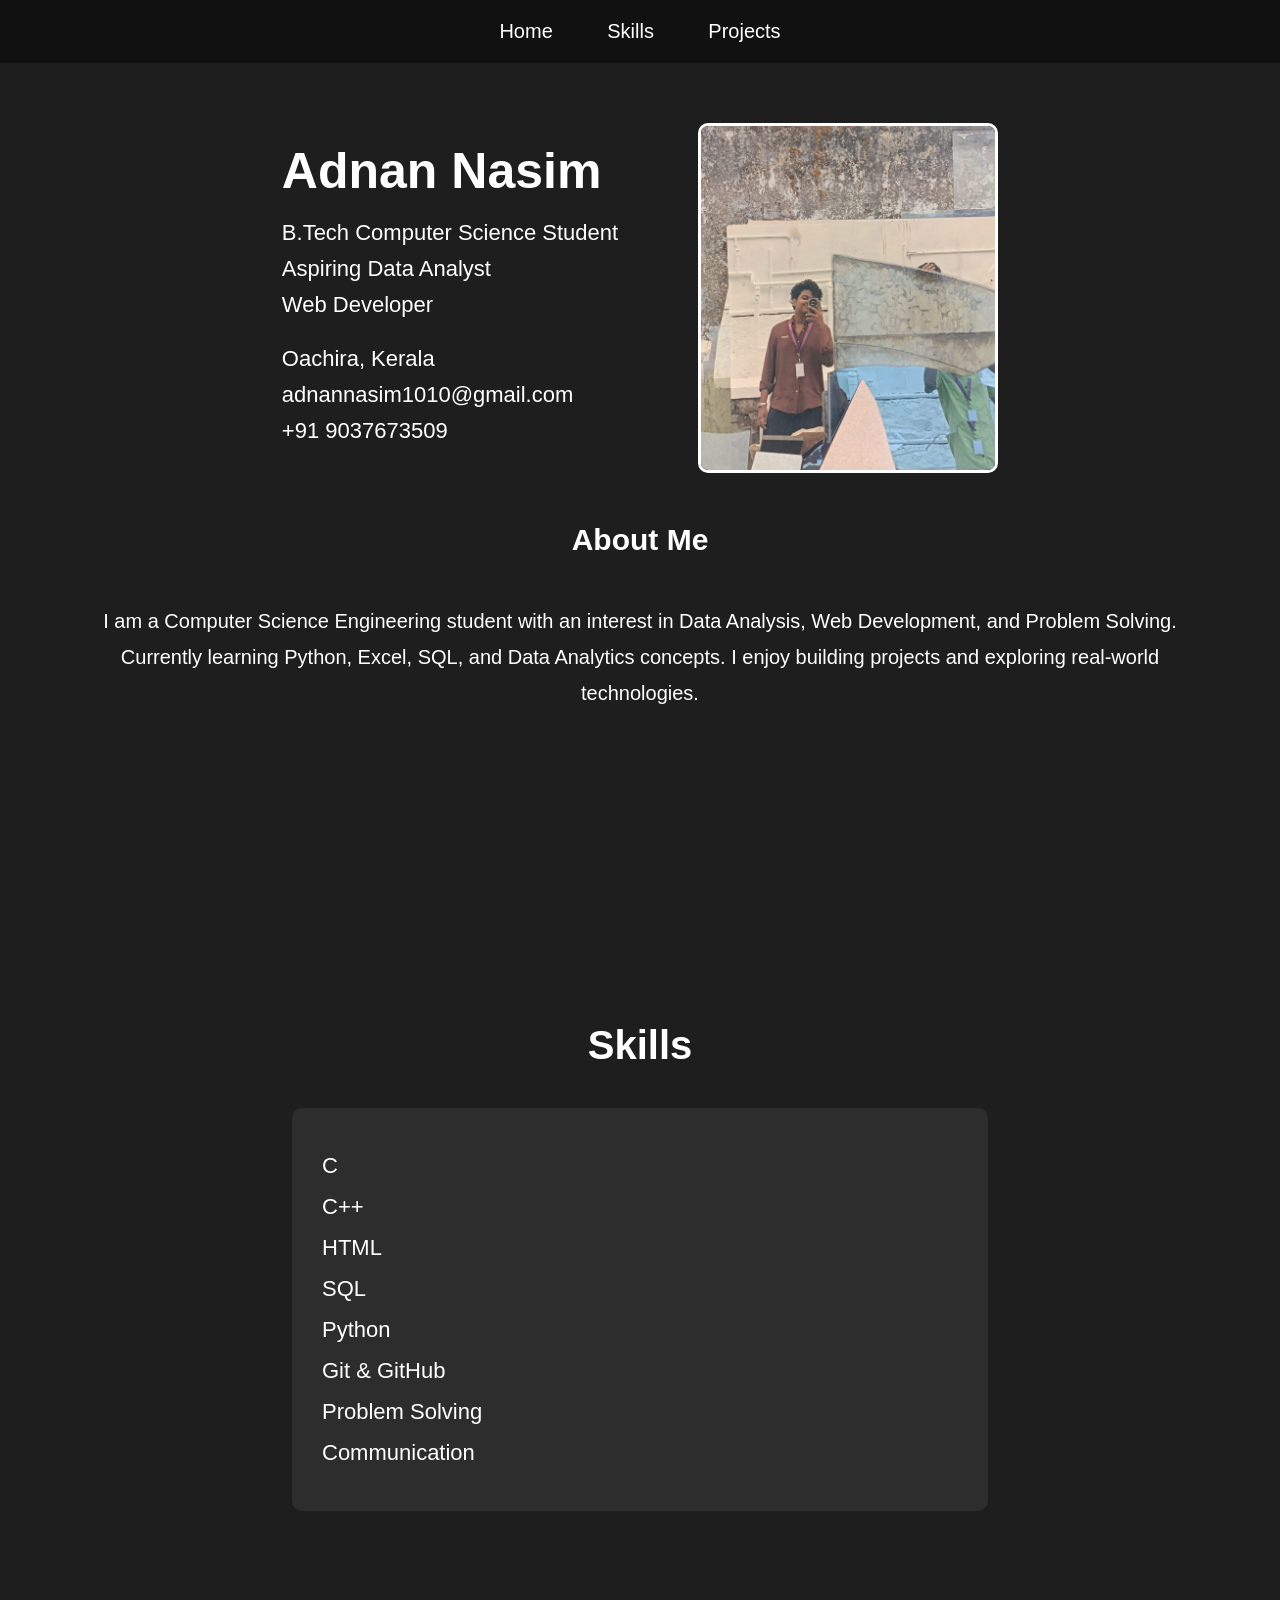
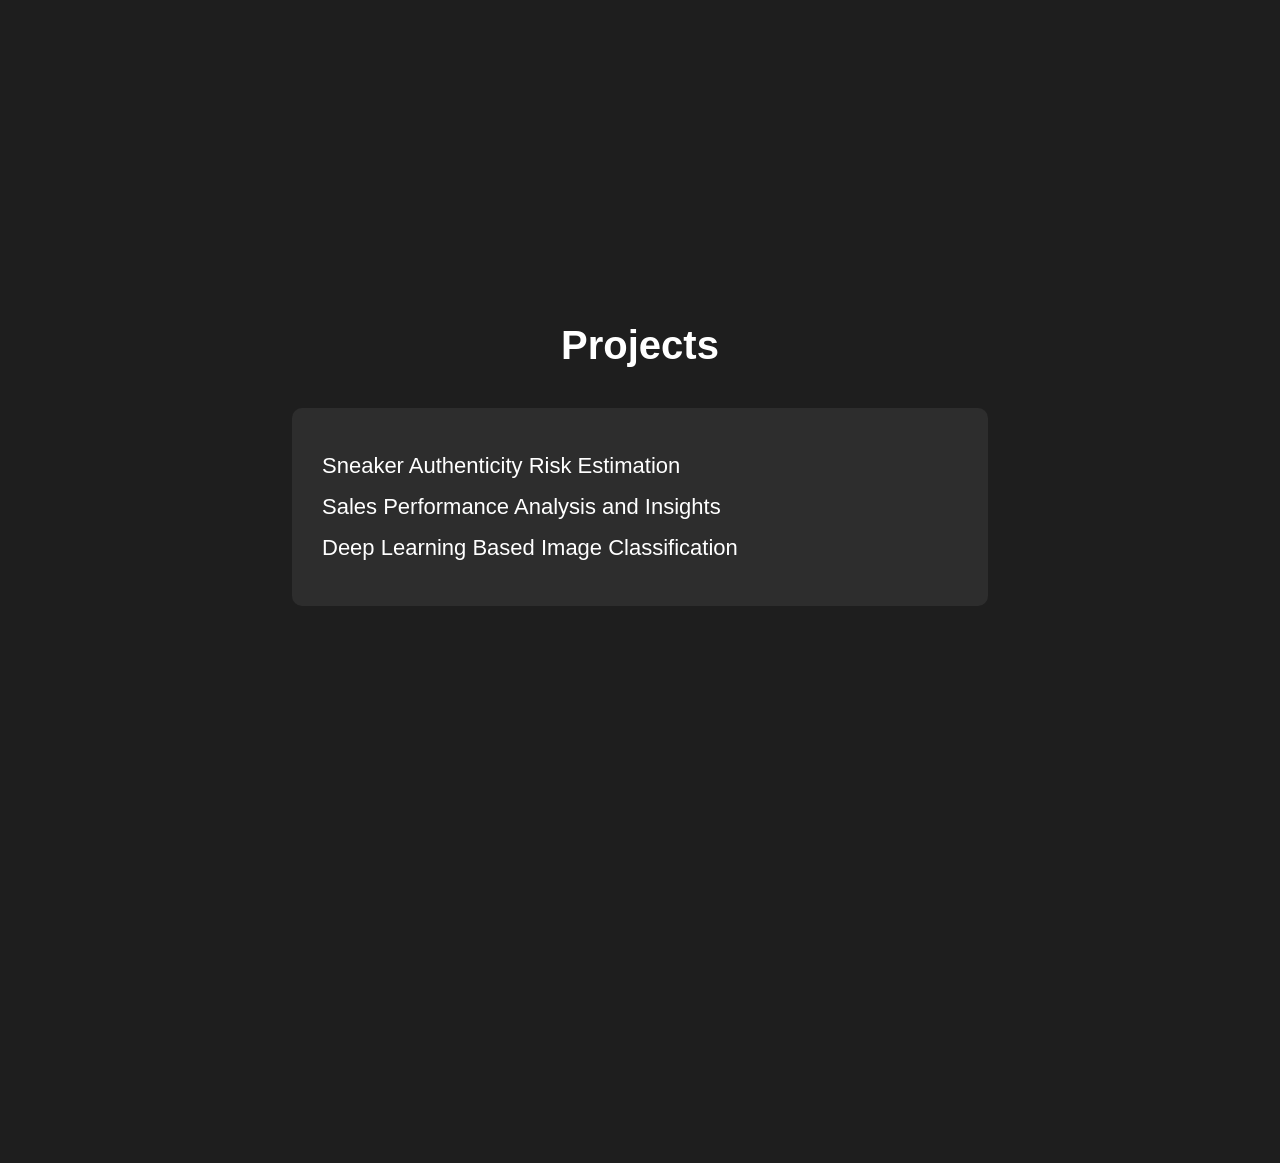
==== index.html @ c78f3273 "Add DAY1 project" ====
<!DOCTYPE html>
<html lang="en">
<head>
    <meta charset="UTF-8">
    <meta name="viewport" content="width=device-width, initial-scale=1.0">
    <title>Adnan Nasim Portfolio</title>

    <style>

        *{
            margin:0;
            padding:0;
            box-sizing:border-box;
            font-family: Arial, sans-serif;
        }

        body{
            background-color:#1e1e1e;
            color:white;
        }

        /* Navigation Bar */

        nav{
            background-color:#111;
            padding:20px;
            text-align:center;
            position:sticky;
            top:0;
        }

        nav a{
            color:white;
            text-decoration:none;
            margin:0 25px;
            font-size:20px;
        }

        nav a:hover{
            color:yellow;
        }

        /* Sections */

        section{
            min-height:100vh;
            padding:60px;
        }

        /* Home Section */

        .home-container{
            display:flex;
            justify-content:center;
            align-items:center;
            gap:80px;
            flex-wrap:wrap;
        }

        .home-text h1{
            font-size:50px;
            margin-bottom:20px;
        }

        .home-text p{
            font-size:22px;
            margin-bottom:10px;
        }

        .image-box{
            width:300px;
            height:350px;
            border:3px solid white;
            overflow:hidden;
            border-radius:10px;
        }

        .image-box img{
            width:100%;
            height:100%;
            object-fit:cover;
        }

        .about{
            margin-top:40px;
            text-align:center;
            line-height:1.8;
            font-size:20px;
        }

        /* Skills Section */

        #skills h1,
        #projects h1{
            text-align:center;
            margin-bottom:40px;
            font-size:40px;
        }

        .box{
            background-color:#2d2d2d;
            width:60%;
            margin:auto;
            padding:30px;
            border-radius:10px;
        }

        ul{
            list-style:none;
        }

        li{
            font-size:22px;
            margin:15px 0;
        }

    </style>
</head>

<body>

    <!-- Navigation Bar -->

    <nav>
        <a href="#home">Home</a>
        <a href="#skills">Skills</a>
        <a href="#projects">Projects</a>
    </nav>

    <!-- Home Section -->

    <section id="home">

        <div class="home-container">

            <div class="home-text">

                <h1>Adnan Nasim</h1>

                <p>B.Tech Computer Science Student</p>
                <p>Aspiring Data Analyst</p>
                <p>Web Developer</p>

                <br>

                <p> Oachira, Kerala</p>
                <p> adnannasim1010@gmail.com</p>
                <p> +91 9037673509</p>

            </div>

            <div class="image-box">

                <img src="WhatsApp Image 2026-05-18 at 4.13.39 PM.jpeg" alt="Adnan Photo">

            </div>

        </div>

        <div class="about">

            <h2>About Me</h2>

            <br>

            <p>
                I am a Computer Science Engineering student with an interest
                in Data Analysis, Web Development, and Problem Solving.
                Currently learning Python, Excel, SQL, and Data Analytics concepts.
                I enjoy building projects and exploring real-world technologies.
            </p>

        </div>

    </section>

    <!-- Skills Section -->

    <section id="skills">

        <h1>Skills</h1>

        <div class="box">

            <ul>
                <li>C</li>
                <li>C++</li>
                <li>HTML</li>
                <li>SQL</li>
                <li>Python</li>
                <li>Git & GitHub</li>
                <li>Problem Solving</li>
                <li>Communication</li>
            </ul>

        </div>

    </section>

    <!-- Projects Section -->

    <section id="projects">

        <h1>Projects</h1>

        <div class="box">

            <ul>
                <li>Sneaker Authenticity Risk Estimation</li>
                <li>Sales Performance Analysis and Insights</li>
                <li>Deep Learning Based Image Classification</li>
            </ul>

        </div>

    </section>

</body>
</html>
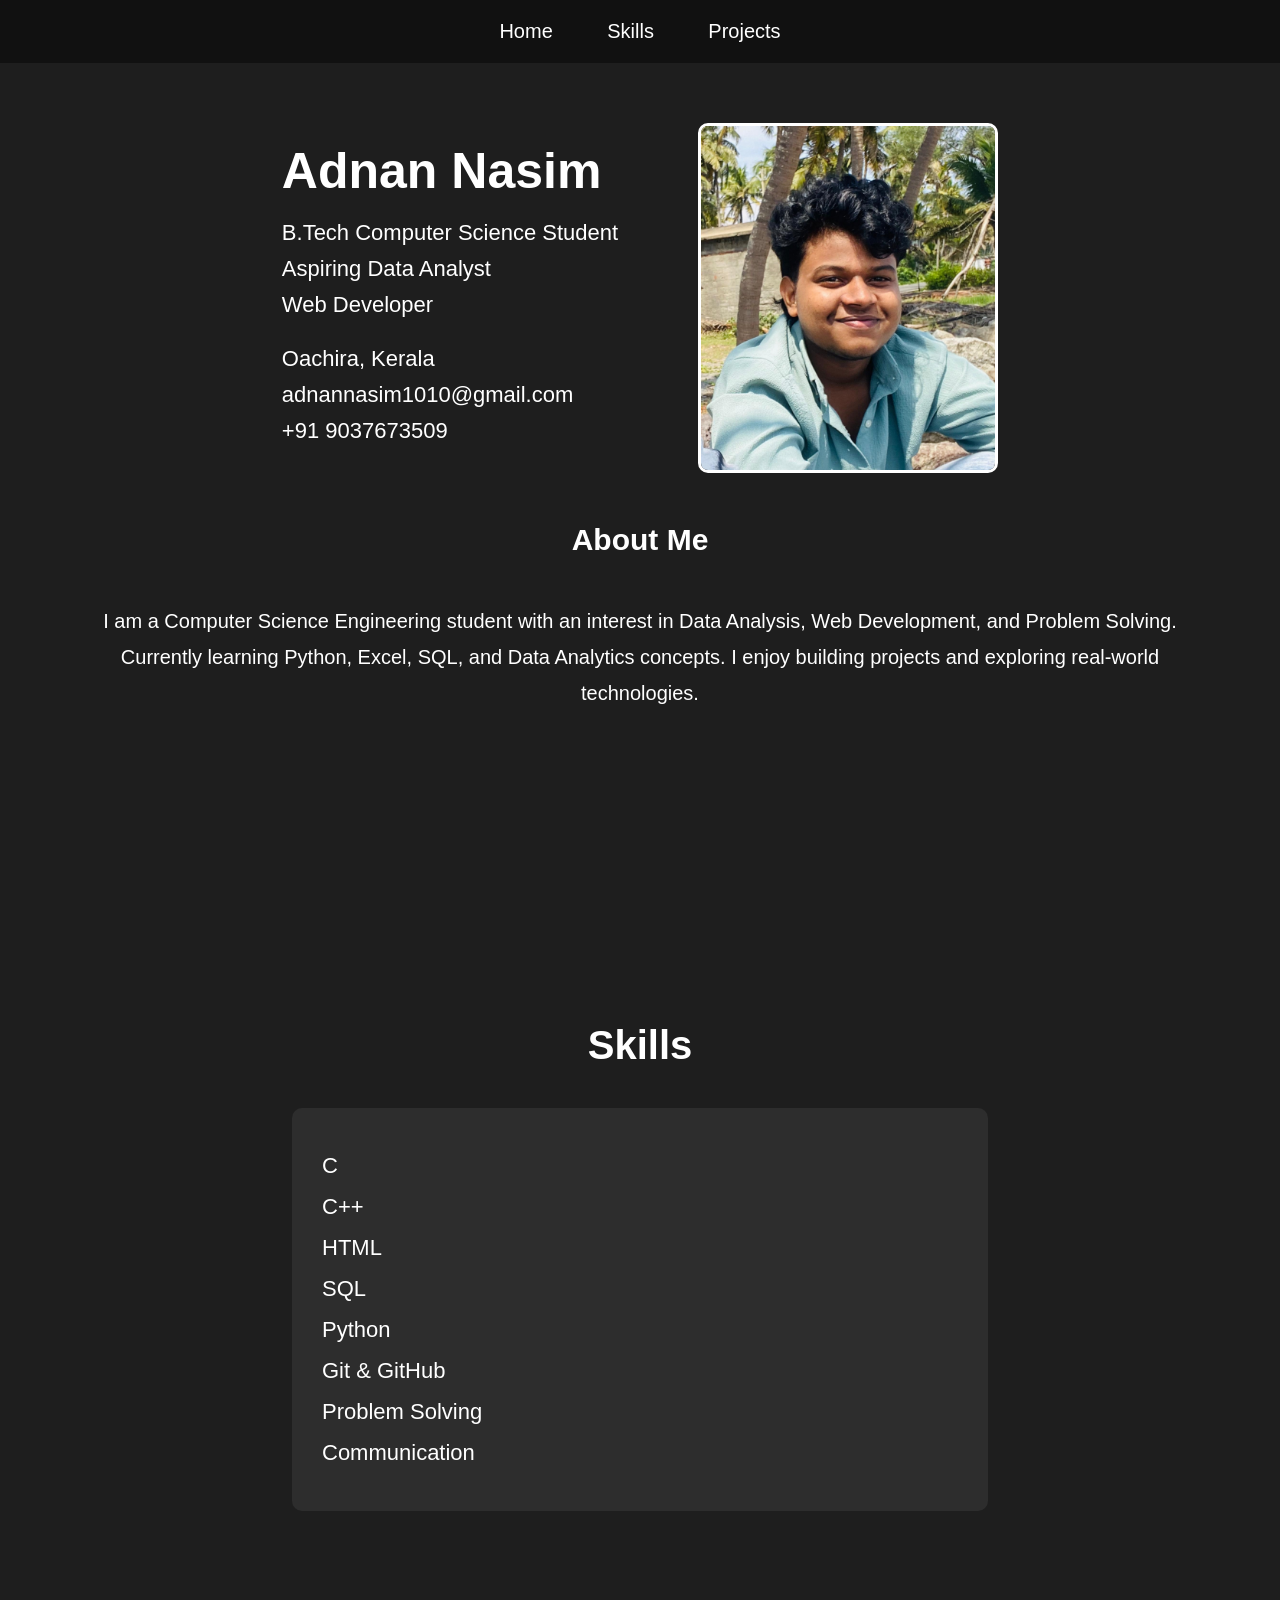
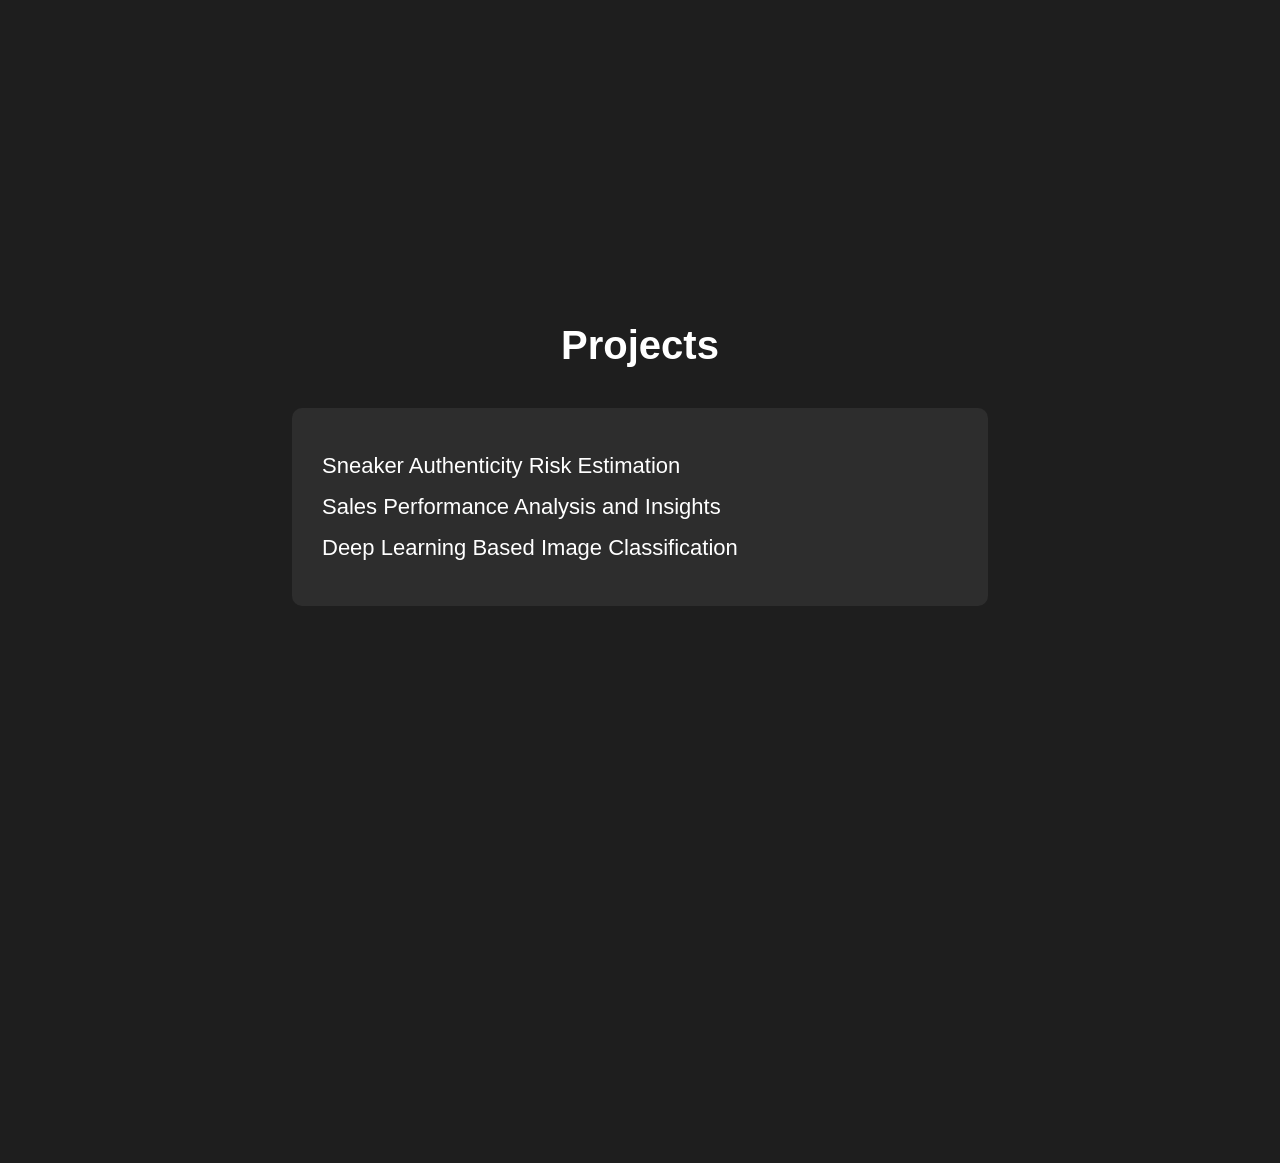
==== commit 01243274: "Updated Project" ====
--- a/index.html
+++ b/index.html
@@ -19,7 +19,6 @@
             color:white;
         }
 
-        /* Navigation Bar */
 
         nav{
             background-color:#111;
@@ -40,14 +39,12 @@
             color:yellow;
         }
 
-        /* Sections */
 
         section{
             min-height:100vh;
             padding:60px;
         }
 
-        /* Home Section */
 
         .home-container{
             display:flex;
@@ -88,7 +85,6 @@
             font-size:20px;
         }
 
-        /* Skills Section */
 
         #skills h1,
         #projects h1{
@@ -119,16 +115,12 @@
 
 <body>
 
-    <!-- Navigation Bar -->
-
     <nav>
         <a href="#home">Home</a>
         <a href="#skills">Skills</a>
         <a href="#projects">Projects</a>
     </nav>
 
-    <!-- Home Section -->
-
     <section id="home">
 
         <div class="home-container">
@@ -151,7 +143,7 @@
 
             <div class="image-box">
 
-                <img src="WhatsApp Image 2026-05-18 at 4.13.39 PM.jpeg" alt="Adnan Photo">
+                <img src="WhatsApp Image 2026-05-23 at 11.26.41 AM.jpeg" alt="Adnan Photo">
 
             </div>
 
@@ -174,7 +166,6 @@
 
     </section>
 
-    <!-- Skills Section -->
 
     <section id="skills">
 
@@ -197,8 +188,6 @@
 
     </section>
 
-    <!-- Projects Section -->
-
     <section id="projects">
 
         <h1>Projects</h1>
